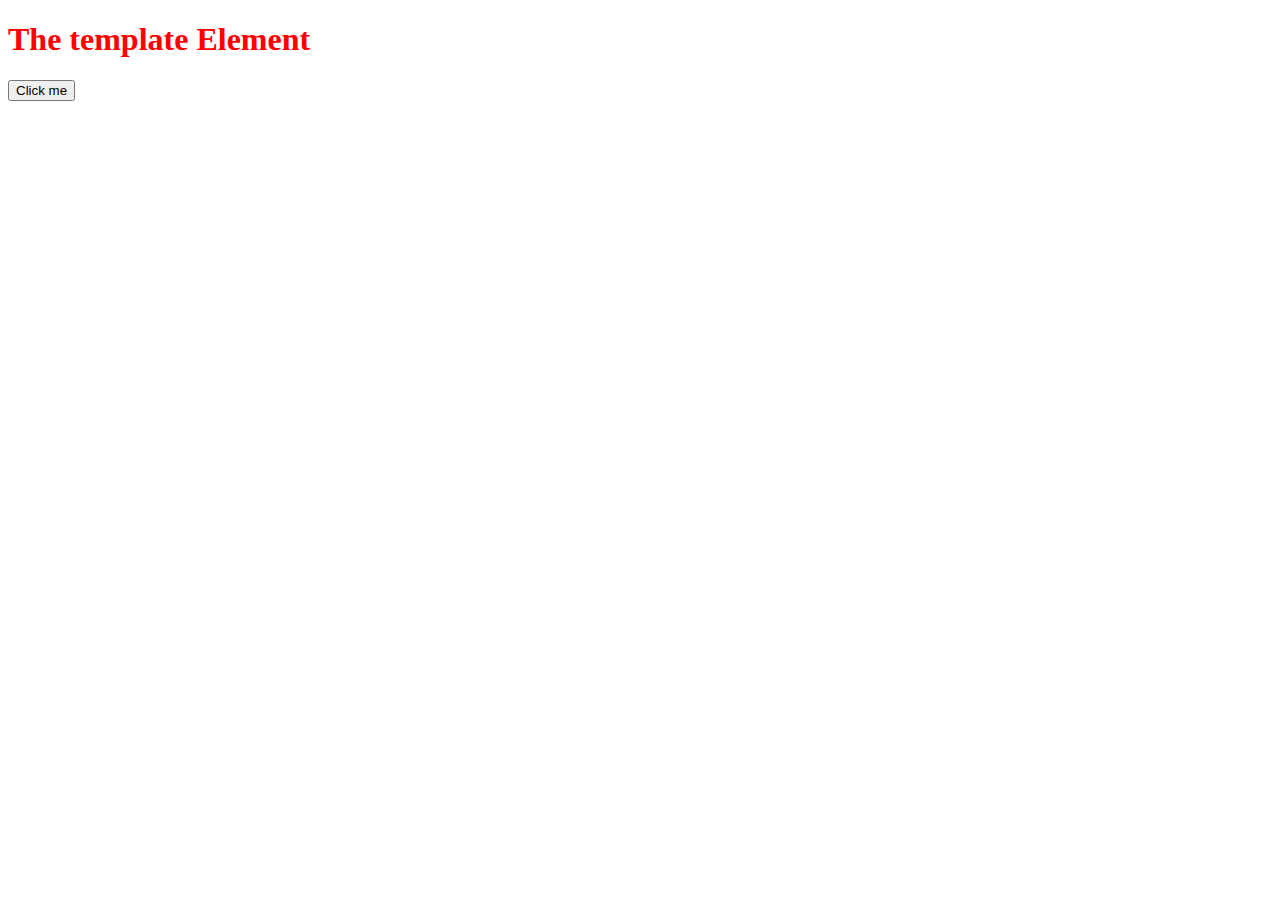
==== index.html @ c06df284 "Start to personal site" ====
<!DOCTYPE html>
<html>
    <head>
        <link rel="stylesheet" href="style.css"/>
    </head>

    <body>
        <h1>The template Element</h1>
        <button onclick="alertButton()">Click me</button>
    </body>

    <script src="app.js"></script>
</html>
---- style.css ----
h1{
    color: red;
}
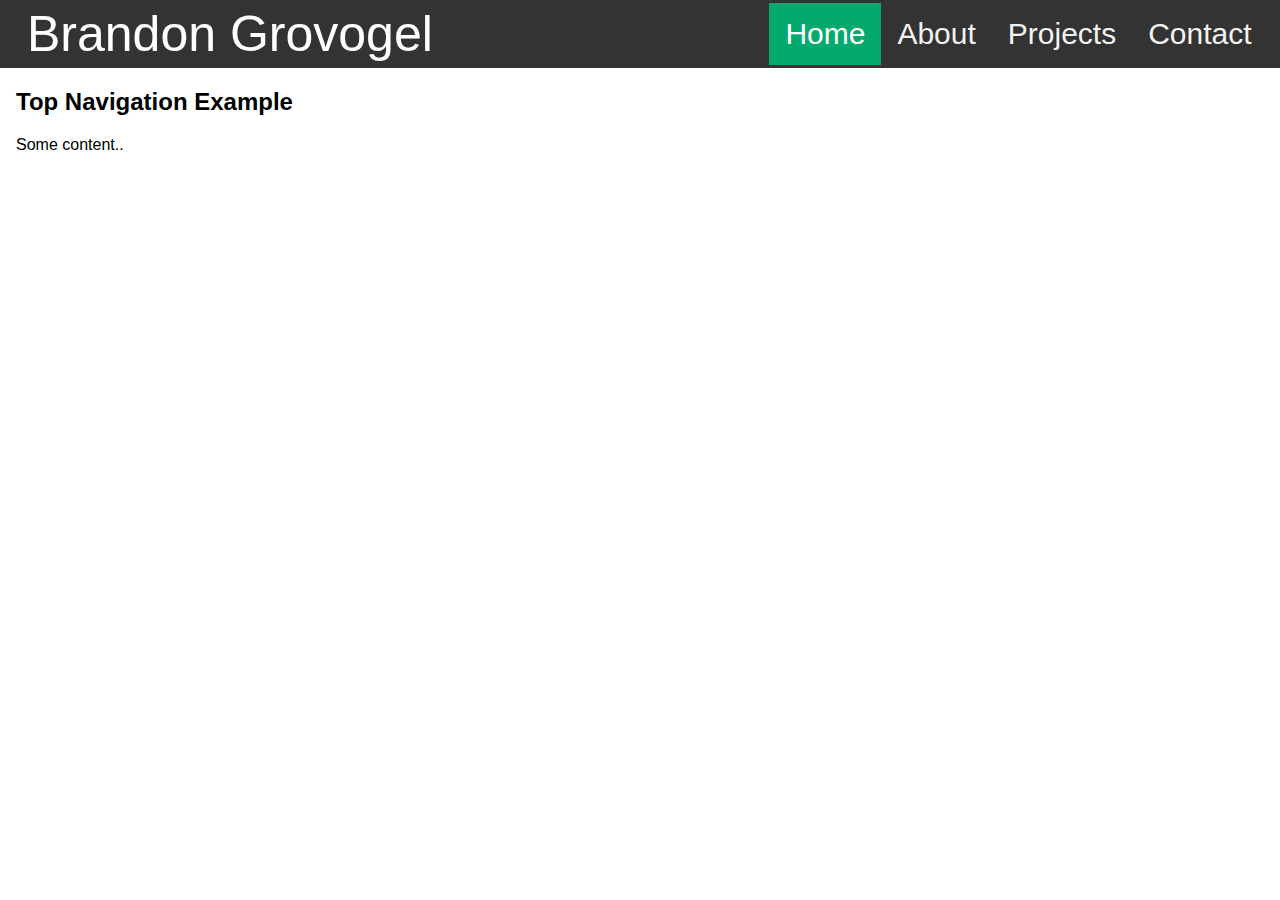
==== commit 66521ef6: "set up basic template for pages" ====
--- a/index.html
+++ b/index.html
@@ -1,13 +1,41 @@
 <!DOCTYPE html>
 <html>
-    <head>
-        <link rel="stylesheet" href="style.css"/>
-    </head>
 
-    <body>
-        <h1>The template Element</h1>
-        <button onclick="alertButton()">Click me</button>
-    </body>
+<head>
+	<link rel="stylesheet" href="style.css" />
+</head>
 
-    <script src="app.js"></script>
+<body class="background-image" background="Pictures/locoCoyoteGrill.jpg">
+	<!-- Navigation Bar -->
+	<div class="topnav">
+		<table style="width: 100%;">
+			<tbody>
+				<tr>
+					<td style="padding-left: 25px; text-align: left; width: 60%;">
+						<span id="name">Brandon Grovogel</span>
+					</td>
+					<td style="width: 40%;">
+						<a class="active" href="./index.html">Home</a>
+						<a href="./about.html">About</a>
+						<a href="./projects.html">Projects</a>
+						<a href="./contact.html">Contact</a>
+					</td>
+				</tr>
+			</tbody>
+		</table>
+	</div>
+
+	<div style="padding-left: 16px">
+		<h2>Top Navigation Example</h2>
+		<p>Some content..</p>
+	</div>
+</body>
+
+<!-- <body class="background-image" background="Pictures/locoCoyoteGrill.jpg">
+	<h1>Brandon Grovogel</h1>
+	<button onclick="alertButton()">Click me</button>
+</body> -->
+
+<script src="app.js"></script>
+
 </html>--- a/style.css
+++ b/style.css
@@ -1,3 +1,43 @@
-h1{
-    color: red;
+body {
+	margin: 0;
+	font-family: Arial, Helvetica, sans-serif;
+}
+
+.background-image {
+	background-repeat: no-repeat;
+	background-attachment: fixed;
+	background-size: 100% 100%;
+}
+
+/* Add a black background color to the top navigation */
+.topnav {
+	background-color: #333;
+	overflow: hidden;
+}
+
+/* Style the links inside the navigation bar */
+.topnav a {
+	float: left;
+	color: #f2f2f2;
+	text-align: center;
+	padding: 14px 16px;
+	text-decoration: none;
+	font-size: 30px;
+}
+
+/* Change the color of links on hover */
+.topnav a:hover {
+	background-color: #ddd;
+	color: black;
+}
+
+/* Add a color to the active/current link */
+.topnav a.active {
+	background-color: #04AA6D;
+	color: white;
+}
+
+#name {
+	color: white;
+	font-size: 50px;
 }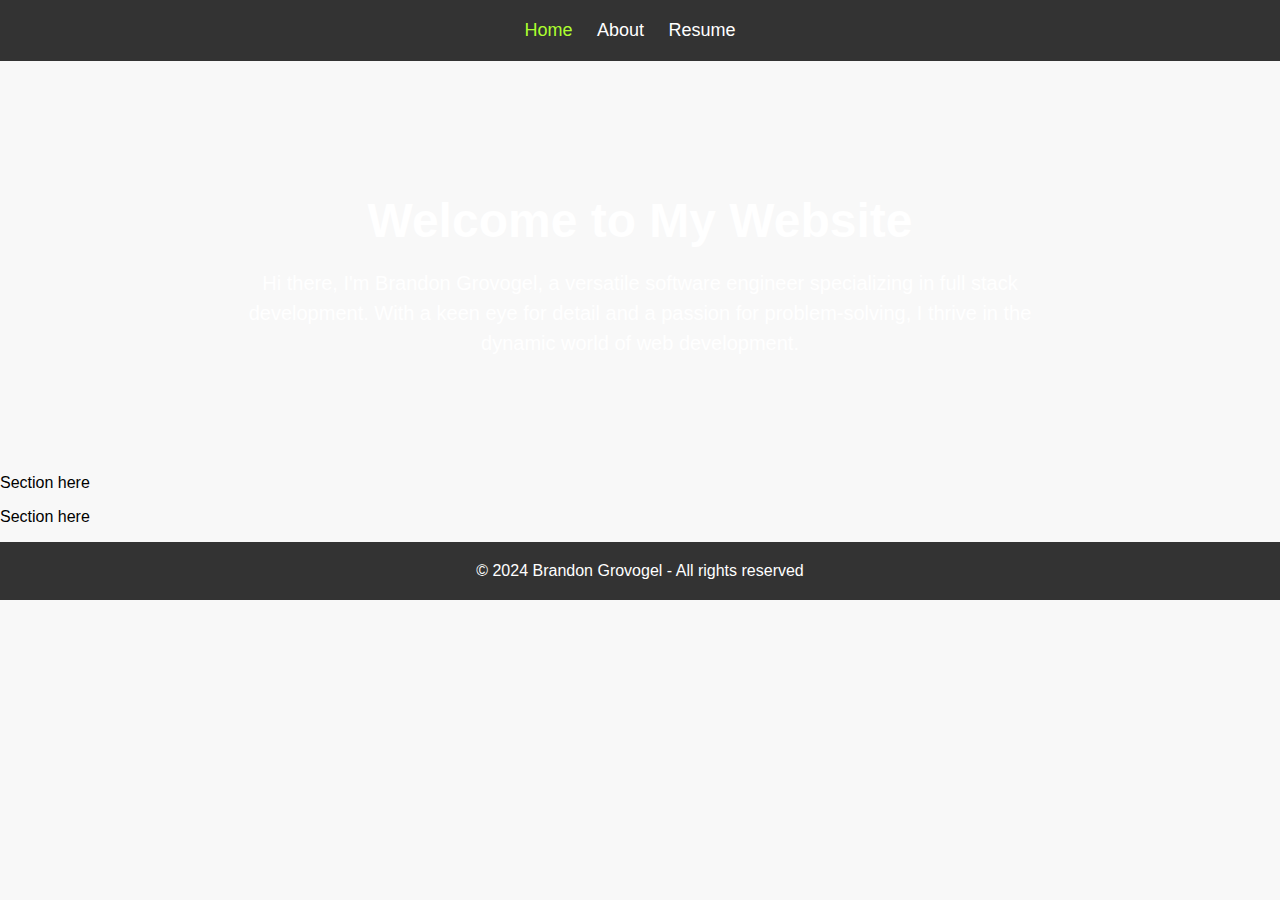
==== commit e4013adf: "Update styling for html and css" ====
--- a/index.html
+++ b/index.html
@@ -2,39 +2,49 @@
 <html>
 
 <head>
-	<link rel="stylesheet" href="style.css" />
+	<meta charset="UTF-8">
+	<meta name="viewport" content="width=device-width, initial-scale=1.0">
+	<title>Home</title>
+	<link rel="stylesheet" href="https://cdnjs.cloudflare.com/ajax/libs/font-awesome/5.15.4/css/all.min.css">
+	<link rel="stylesheet" href="Styles/general.css">
+	<link rel="stylesheet" href="Styles/about.css">
 </head>
 
 <body class="background-image" background="Pictures/locoCoyoteGrill.jpg">
-	<!-- Navigation Bar -->
-	<div class="topnav">
-		<table style="width: 100%;">
-			<tbody>
-				<tr>
-					<td style="padding-left: 25px; text-align: left; width: 60%;">
-						<span id="name">Brandon Grovogel</span>
-					</td>
-					<td style="width: 40%;">
-						<a class="active" href="./index.html">Home</a>
-						<a href="./about.html">About</a>
-						<a href="./projects.html">Projects</a>
-						<a href="./contact.html">Contact</a>
-					</td>
-				</tr>
-			</tbody>
-		</table>
-	</div>
+	<header>
+		<nav>
+			<ul>
+				<li><a class="active" href="./index.html">Home</a></li>
+				<li><a href="./about.html">About</a></li>
+				<!-- <li><a href="./projects.html">Projects</a></li> -->
+				<li><a href="./resume.html">Resume</a></li>
+				<!-- <li><a href="./contact.html">Contact</a></li> -->
+			</ul>
+		</nav>
+	</header>
 
-	<div style="padding-left: 16px">
-		<h2>Top Navigation Example</h2>
-		<p>Some content..</p>
-	</div>
+	<main>
+		<section class="hero">
+			<div class="hero-content">
+				<h1>Welcome to My Website</h1>
+				<p>Hi there, I'm Brandon Grovogel, a versatile software engineer specializing in full stack development. With a
+					keen eye for detail and a passion for problem-solving, I thrive in the dynamic world of web development.</p>
+			</div>
+		</section>
+
+		<section>
+			<p>Section here</p>
+		</section>
+
+		<section>
+			<p>Section here</p>
+		</section>
+	</main>
+
+	<footer class="footer">
+		<p>&copy; 2024 Brandon Grovogel - All rights reserved</p>
+	</footer>
 </body>
-
-<!-- <body class="background-image" background="Pictures/locoCoyoteGrill.jpg">
-	<h1>Brandon Grovogel</h1>
-	<button onclick="alertButton()">Click me</button>
-</body> -->
 
 <script src="app.js"></script>
 
--- a/Styles/general.css
+++ b/Styles/general.css
@@ -0,0 +1,58 @@
+body {
+	font-family: 'Arial', sans-serif;
+	margin: 0;
+	padding: 0;
+	background-color: #f8f8f8;
+}
+
+header {
+	background-color: #333;
+	padding: 20px 0;
+	text-align: center;
+}
+
+nav ul {
+	list-style-type: none;
+	padding: 0;
+	margin: 0;
+}
+
+nav ul li {
+	display: inline;
+	margin-right: 20px;
+}
+
+nav ul li a {
+	color: #fff;
+	text-decoration: none;
+	font-size: 18px;
+	transition: color 0.3s ease;
+}
+
+nav ul li a.active {
+	color: greenyellow;
+}
+
+nav ul li a:hover {
+	color: #ffcc00;
+}
+
+.background-image {
+	background-attachment: fixed;
+	background-repeat: no-repeat;
+	background-size: 100% 100%;
+}
+
+.footer {
+	background-color: #333;
+	color: #fff;
+	text-align: center;
+	padding: 20px 0;
+	/* position:fixed;
+	width: 100%;
+	bottom: 0; */
+}
+
+.footer p {
+	margin: 0;
+}--- a/Styles/about.css
+++ b/Styles/about.css
@@ -0,0 +1,63 @@
+.about-me {
+	background-color: #fff;
+	padding: 50px 0;
+}
+
+.about-me h2 {
+	color: #333;
+	font-size: 36px;
+	margin-bottom: 30px;
+	text-align: center;
+}
+
+.about-me p {
+	color: #555;
+	font-size: 18px;
+	line-height: 1.5;
+	margin: 0 auto 20px;
+	max-width: 800px;
+}
+
+.hero {
+	background-image: url();
+	background-size: cover;
+	color: #fff;
+	padding: 100px 0;
+	text-align: center;
+}
+
+.hero h1 {
+	font-size: 48px;
+	margin-bottom: 20px;
+}
+
+.hero p {
+	font-size: 20px;
+	line-height: 1.5;
+	margin: 0 auto;
+	max-width: 800px;
+}
+
+.skills {
+	background-color: #333;
+	color: #fff;
+	padding: 50px 0;
+}
+
+.skills h2 {
+	font-size: 36px;
+	margin-bottom: 30px;
+	text-align: center;
+}
+
+.skills ul {
+	list-style-type: none;
+	margin: 0;
+	padding: 0;
+	text-align: center;
+}
+
+.skills ul li {
+	font-size: 18px;
+	margin-bottom: 10px;
+}
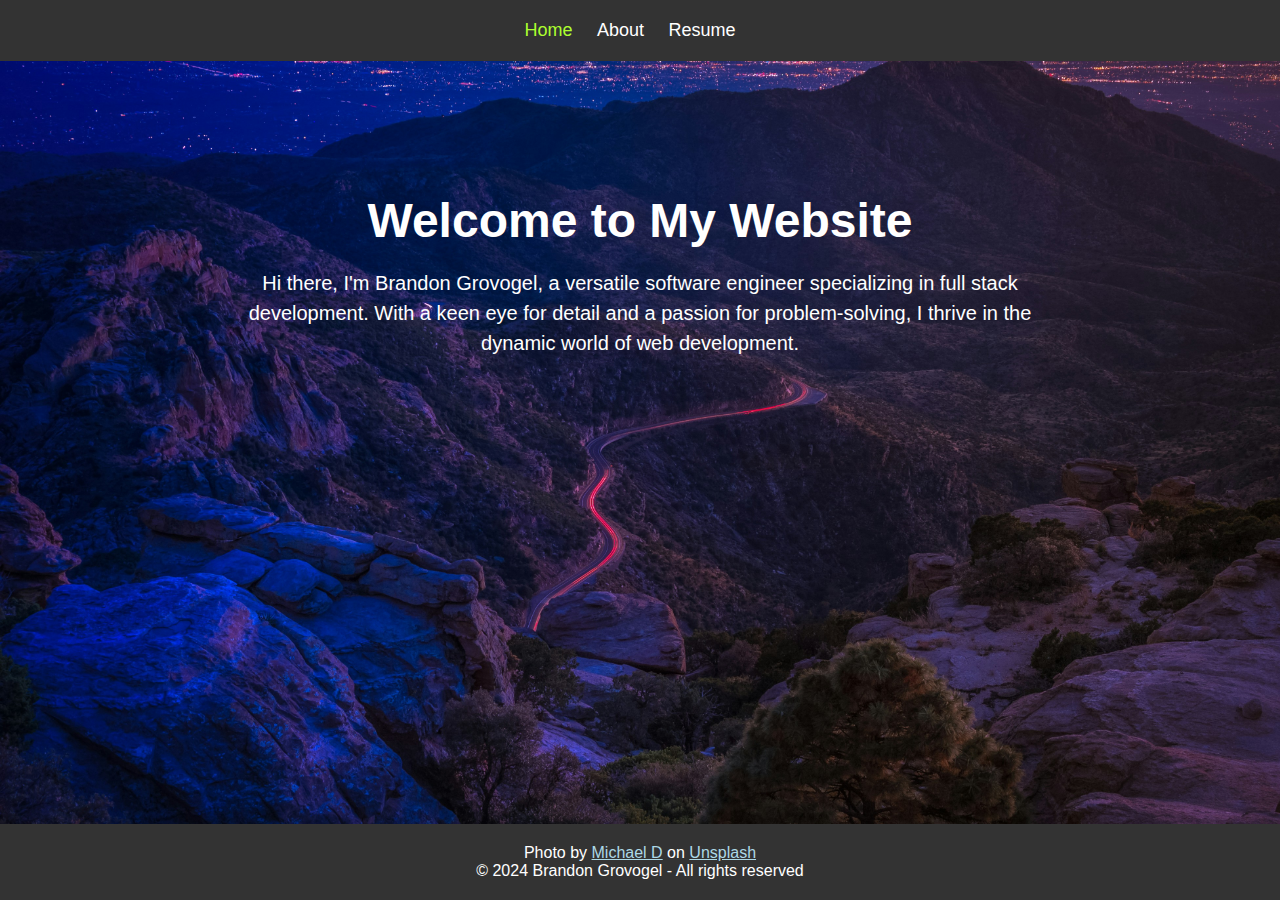
==== commit d8ae295c: "Start working on projects" ====
--- a/index.html
+++ b/index.html
@@ -10,7 +10,7 @@
 	<link rel="stylesheet" href="Styles/about.css">
 </head>
 
-<body class="background-image" background="Pictures/locoCoyoteGrill.jpg">
+<body class="background-image" background="Pictures/nm.jpg">
 	<header>
 		<nav>
 			<ul>
@@ -32,16 +32,21 @@
 			</div>
 		</section>
 
-		<section>
+		<!-- <section>
 			<p>Section here</p>
 		</section>
 
 		<section>
 			<p>Section here</p>
-		</section>
+		</section> -->
 	</main>
 
-	<footer class="footer">
+	<footer class="footer" style="position: fixed; width: 100%; bottom: 0;">
+		<p>Photo by <a style="color: lightblue;"
+				href="https://unsplash.com/@alienaperture?utm_content=creditCopyText&utm_medium=referral&utm_source=unsplash">Michael
+				D</a> on <a style="color: lightblue;"
+				href="https://unsplash.com/photos/mountain-range-rnKqWvO80Y4?utm_content=creditCopyText&utm_medium=referral&utm_source=unsplash">Unsplash</a>
+		</p>
 		<p>&copy; 2024 Brandon Grovogel - All rights reserved</p>
 	</footer>
 </body>
